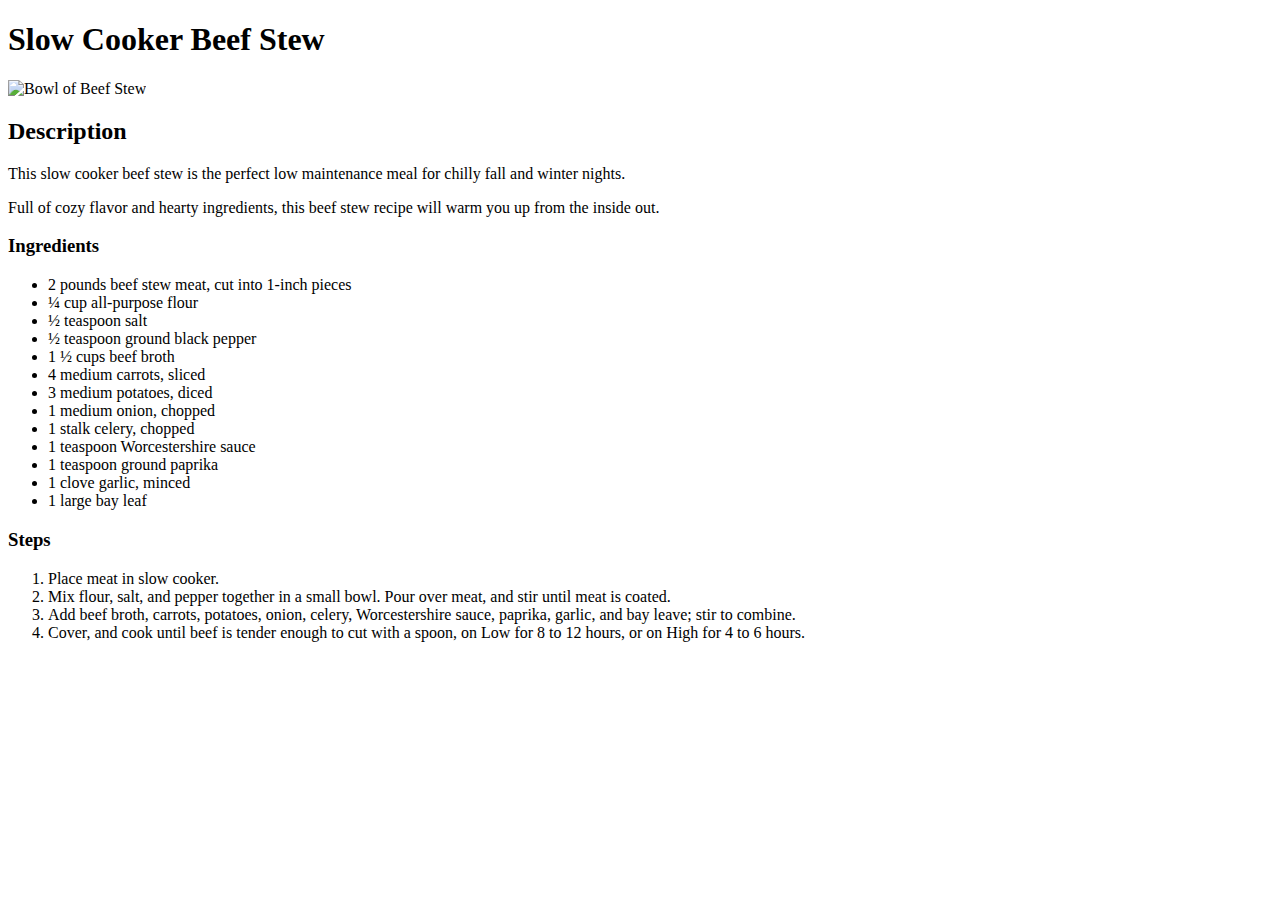
==== recipes/beef-stew.html @ d9c0025f "Add a new 'recipes' page : beef-stew Update index.html links to add beef-stew.html Add a readme" ====
<!DOCTYPE html>
<html lang="en">
<head>
    <meta charset="UTF-8">
    <meta http-equiv="X-UA-Compatible" content="IE=edge">
    <meta name="viewport" content="width=device-width, initial-scale=1.0">
    <title>Slow Cooker Beef Stew</title>
</head>
<body>
    <h1>Slow Cooker Beef Stew</h1>

    <img src="https://www.allrecipes.com/thmb/0lnbu37ur3cz6ZrIfKUGypnWK4Q=/1500x0/filters:no_upscale():max_bytes(150000):strip_icc():format(webp)/14685-slow-cooker-beef-stew-mfs-315-e5994bd0cf47400caffbaf273504b72b.jpg" alt="Bowl of Beef Stew">

    <h2>Description</h2>

    <p>This slow cooker beef stew is the perfect low maintenance meal for chilly fall and winter nights.</p>
    <p>Full of cozy flavor and hearty ingredients, this beef stew recipe will warm you up from the inside out.</p>

    <h3>Ingredients</h3>

    <ul>
        <li>2 pounds beef stew meat, cut into 1-inch pieces</li>
        <li>¼ cup all-purpose flour</li>
        <li>½ teaspoon salt</li>
        <li>½ teaspoon ground black pepper</li>
        <li>1 ½ cups beef broth</li>
        <li>4 medium carrots, sliced</li>
        <li>3 medium potatoes, diced</li>
        <li>1 medium onion, chopped</li>
        <li>1 stalk celery, chopped</li>
        <li>1 teaspoon Worcestershire sauce</li>
        <li>1 teaspoon ground paprika</li>
        <li>1 clove garlic, minced</li>
        <li>1 large bay leaf</li>
    </ul>

    <h3>Steps</h3>

    <ol>
        <li>Place meat in slow cooker.</li>
        <li>Mix flour, salt, and pepper together in a small bowl. Pour over meat, and stir until meat is coated.</li>
        <li>Add beef broth, carrots, potatoes, onion, celery, Worcestershire sauce, paprika, garlic, and bay leave; stir to combine.</li>
        <li>Cover, and cook until beef is tender enough to cut with a spoon, on Low for 8 to 12 hours, or on High for 4 to 6 hours.</li>
    </ol>
</body>
</html>
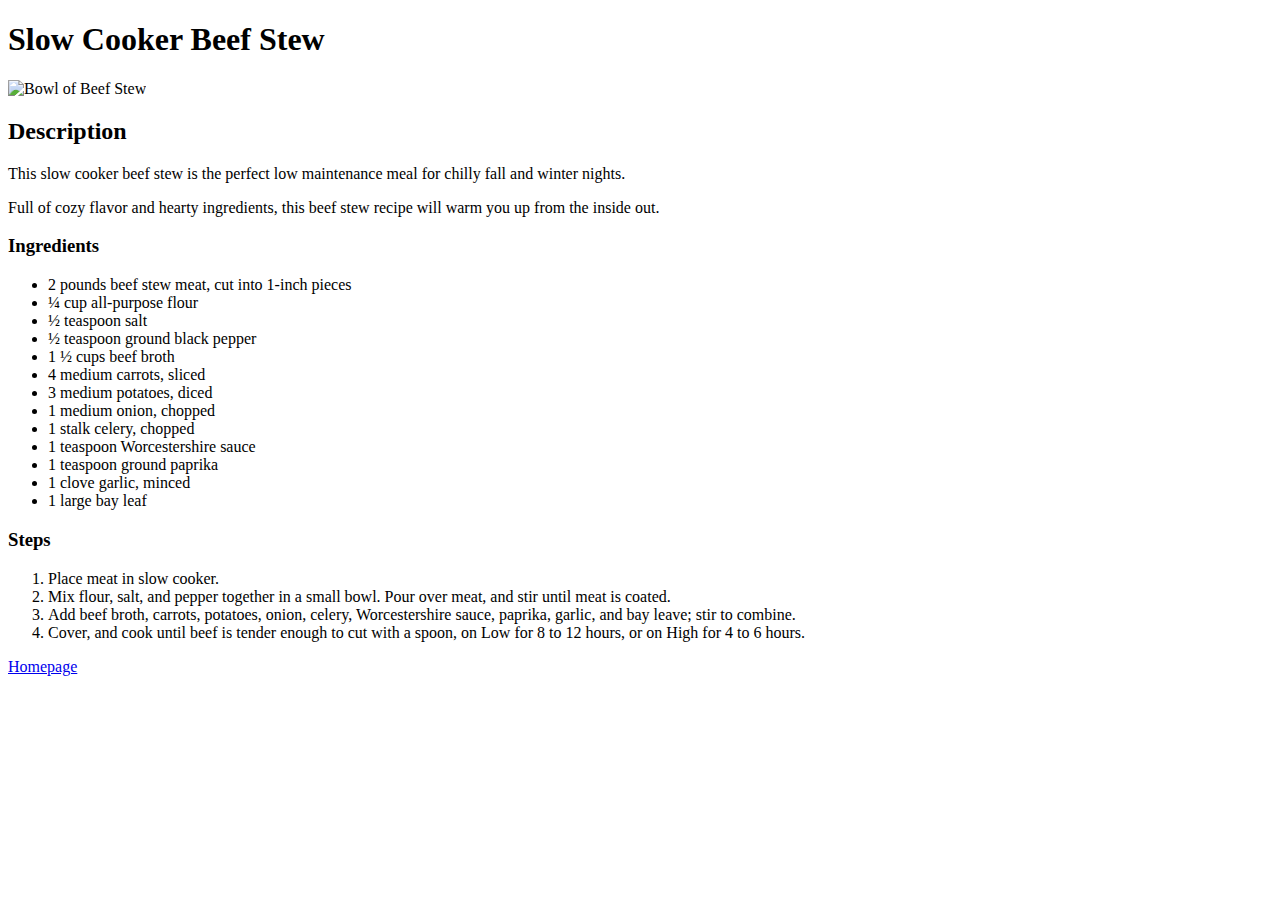
==== commit b4c4de6d: "Add minor content to index and recipes" ====
--- a/recipes/beef-stew.html
+++ b/recipes/beef-stew.html
@@ -2,9 +2,8 @@
 <html lang="en">
 <head>
     <meta charset="UTF-8">
-    <meta http-equiv="X-UA-Compatible" content="IE=edge">
     <meta name="viewport" content="width=device-width, initial-scale=1.0">
-    <title>Slow Cooker Beef Stew</title>
+    <title>Odin Recipes: Slow Cooker Beef Stew</title>
 </head>
 <body>
     <h1>Slow Cooker Beef Stew</h1>
@@ -42,5 +41,7 @@
         <li>Add beef broth, carrots, potatoes, onion, celery, Worcestershire sauce, paprika, garlic, and bay leave; stir to combine.</li>
         <li>Cover, and cook until beef is tender enough to cut with a spoon, on Low for 8 to 12 hours, or on High for 4 to 6 hours.</li>
     </ol>
+
+    <a href="/index.html">Homepage</a>
 </body>
 </html>
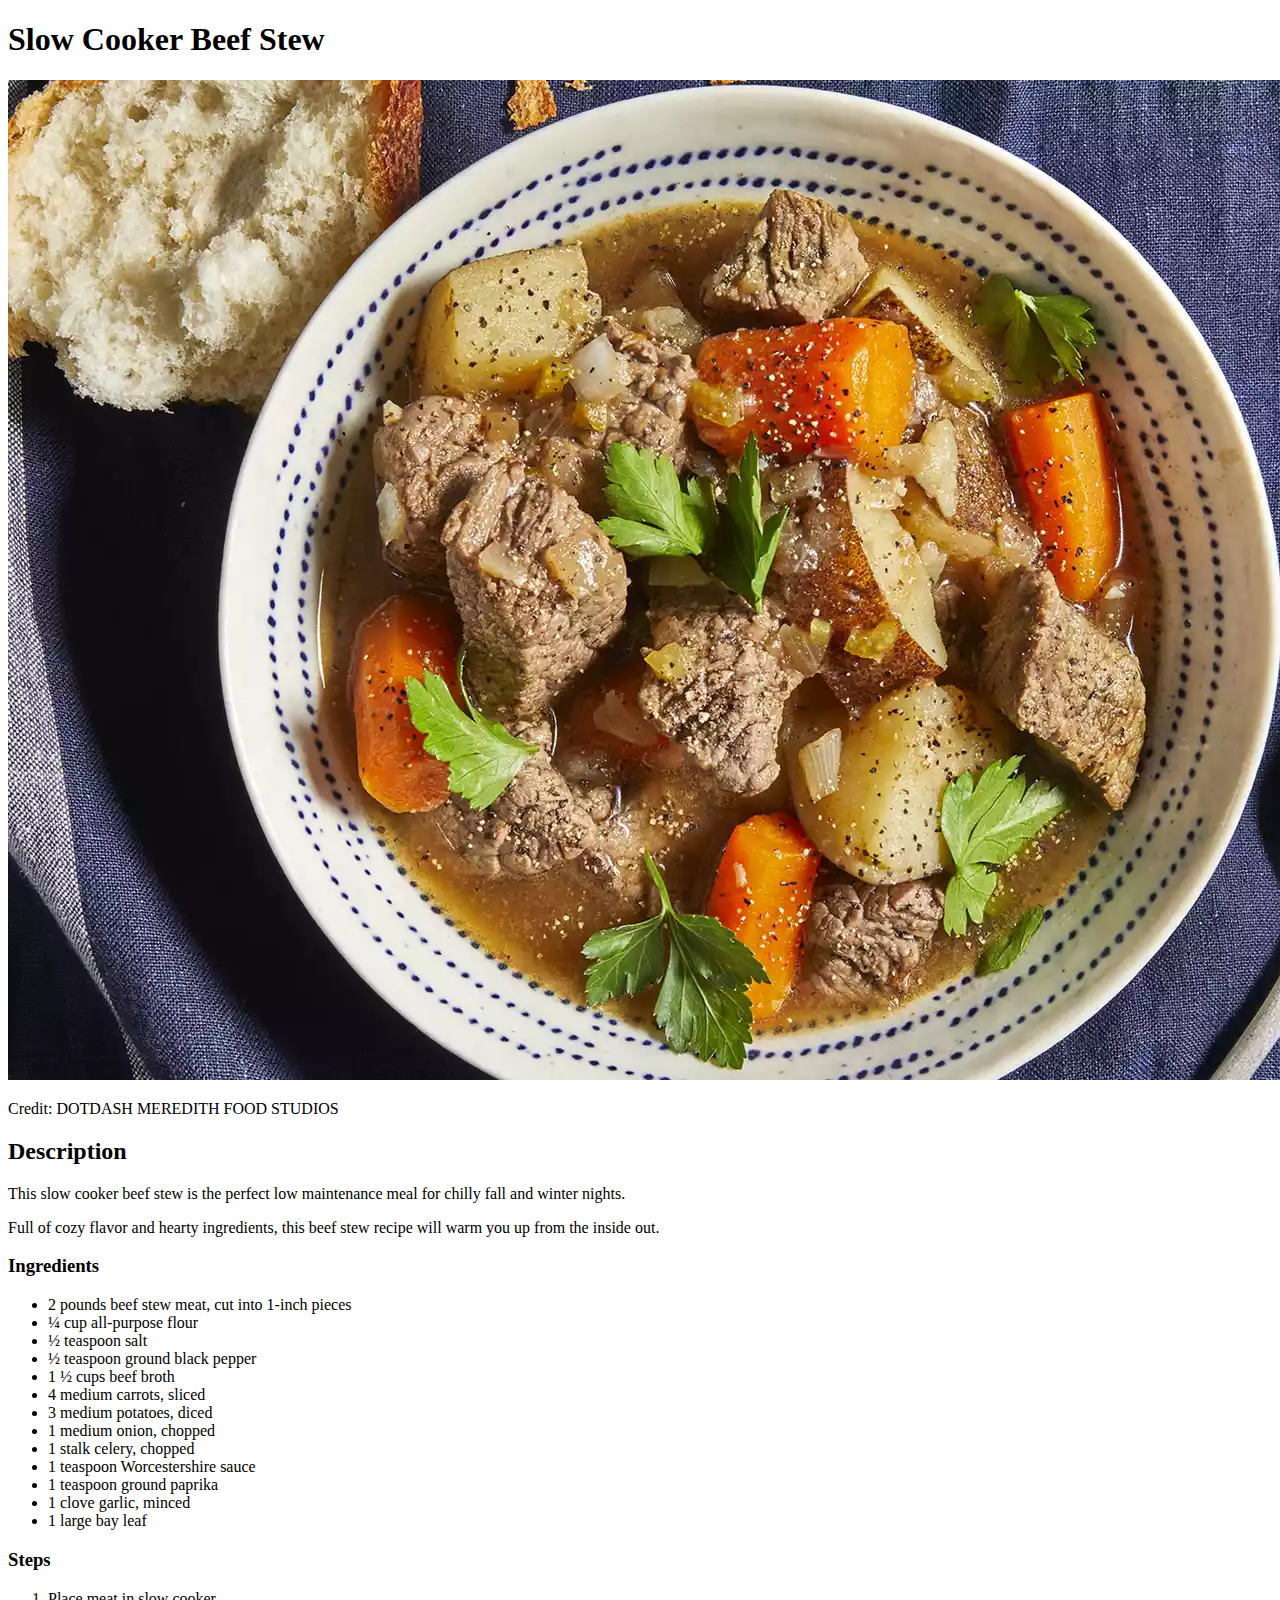
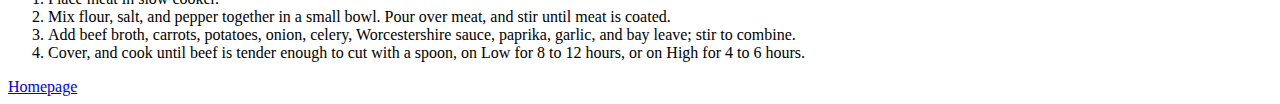
==== commit b4724b43: "Add image files and image credits" ====
--- a/recipes/beef-stew.html
+++ b/recipes/beef-stew.html
@@ -8,7 +8,8 @@
 <body>
     <h1>Slow Cooker Beef Stew</h1>
 
-    <img src="https://www.allrecipes.com/thmb/0lnbu37ur3cz6ZrIfKUGypnWK4Q=/1500x0/filters:no_upscale():max_bytes(150000):strip_icc():format(webp)/14685-slow-cooker-beef-stew-mfs-315-e5994bd0cf47400caffbaf273504b72b.jpg" alt="Bowl of Beef Stew">
+    <img src="/images/14685-slow-cooker-beef-stew-mfs-315-e5994bd0cf47400caffbaf273504b72b.webp" alt="Bowl of Beef Stew">
+    <p>Credit: DOTDASH MEREDITH FOOD STUDIOS</p>
 
     <h2>Description</h2>
 
@@ -42,6 +43,6 @@
         <li>Cover, and cook until beef is tender enough to cut with a spoon, on Low for 8 to 12 hours, or on High for 4 to 6 hours.</li>
     </ol>
 
-    <a href="/index.html">Homepage</a>
+    <a href="../index.html">Homepage</a>
 </body>
 </html>
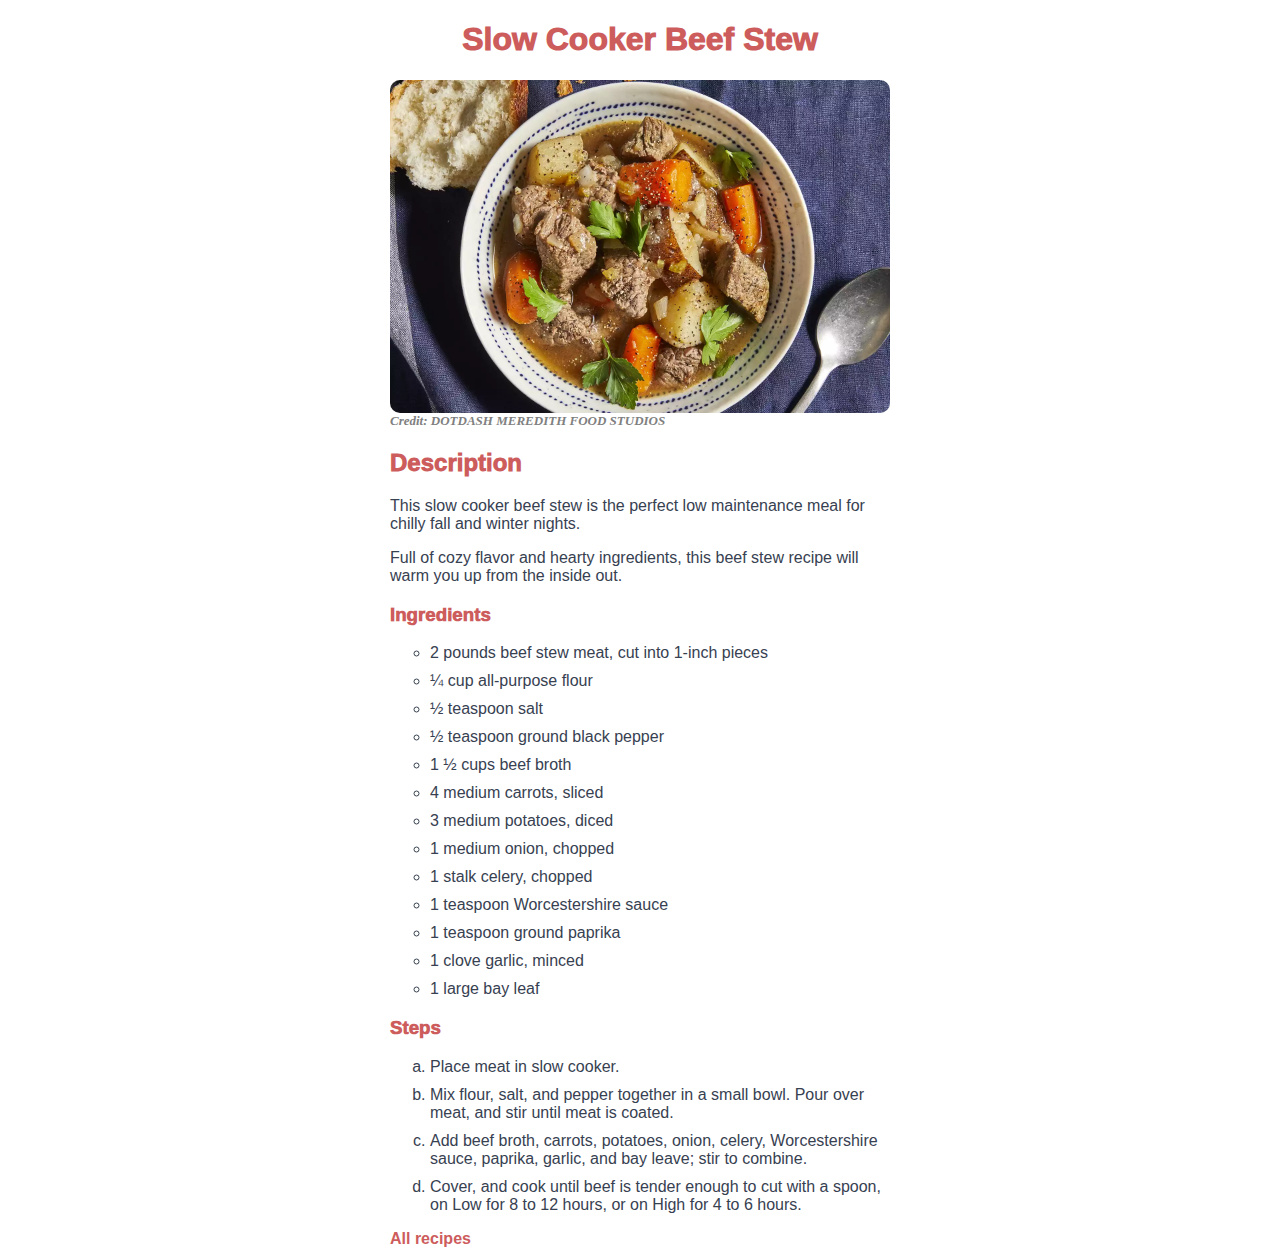
==== commit 6251a3b3: "Add css styles Adds and external css file Slightly restructure html content" ====
--- a/recipes/beef-stew.html
+++ b/recipes/beef-stew.html
@@ -3,46 +3,45 @@
 <head>
     <meta charset="UTF-8">
     <meta name="viewport" content="width=device-width, initial-scale=1.0">
+    <link rel="stylesheet" href="/styles/style.css">
     <title>Odin Recipes: Slow Cooker Beef Stew</title>
 </head>
 <body>
     <h1>Slow Cooker Beef Stew</h1>
 
-    <img src="/images/14685-slow-cooker-beef-stew-mfs-315-e5994bd0cf47400caffbaf273504b72b.webp" alt="Bowl of Beef Stew">
-    <p>Credit: DOTDASH MEREDITH FOOD STUDIOS</p>
+    <div id="main-image">
+        <img src="/images/14685-slow-cooker-beef-stew-mfs-315-e5994bd0cf47400caffbaf273504b72b.webp" alt="Bowl of Beef Stew">
+        <p class="credit">Credit: DOTDASH MEREDITH FOOD STUDIOS</p>
+    </div>
 
-    <h2>Description</h2>
-
-    <p>This slow cooker beef stew is the perfect low maintenance meal for chilly fall and winter nights.</p>
-    <p>Full of cozy flavor and hearty ingredients, this beef stew recipe will warm you up from the inside out.</p>
-
-    <h3>Ingredients</h3>
-
-    <ul>
-        <li>2 pounds beef stew meat, cut into 1-inch pieces</li>
-        <li>¼ cup all-purpose flour</li>
-        <li>½ teaspoon salt</li>
-        <li>½ teaspoon ground black pepper</li>
-        <li>1 ½ cups beef broth</li>
-        <li>4 medium carrots, sliced</li>
-        <li>3 medium potatoes, diced</li>
-        <li>1 medium onion, chopped</li>
-        <li>1 stalk celery, chopped</li>
-        <li>1 teaspoon Worcestershire sauce</li>
-        <li>1 teaspoon ground paprika</li>
-        <li>1 clove garlic, minced</li>
-        <li>1 large bay leaf</li>
-    </ul>
-
-    <h3>Steps</h3>
-
-    <ol>
-        <li>Place meat in slow cooker.</li>
-        <li>Mix flour, salt, and pepper together in a small bowl. Pour over meat, and stir until meat is coated.</li>
-        <li>Add beef broth, carrots, potatoes, onion, celery, Worcestershire sauce, paprika, garlic, and bay leave; stir to combine.</li>
-        <li>Cover, and cook until beef is tender enough to cut with a spoon, on Low for 8 to 12 hours, or on High for 4 to 6 hours.</li>
-    </ol>
-
-    <a href="../index.html">Homepage</a>
+    <div id="main-content">
+        <h2>Description</h2>
+        <p>This slow cooker beef stew is the perfect low maintenance meal for chilly fall and winter nights.</p>
+        <p>Full of cozy flavor and hearty ingredients, this beef stew recipe will warm you up from the inside out.</p>
+        <h3>Ingredients</h3>
+        <ul>
+            <li>2 pounds beef stew meat, cut into 1-inch pieces</li>
+            <li>¼ cup all-purpose flour</li>
+            <li>½ teaspoon salt</li>
+            <li>½ teaspoon ground black pepper</li>
+            <li>1 ½ cups beef broth</li>
+            <li>4 medium carrots, sliced</li>
+            <li>3 medium potatoes, diced</li>
+            <li>1 medium onion, chopped</li>
+            <li>1 stalk celery, chopped</li>
+            <li>1 teaspoon Worcestershire sauce</li>
+            <li>1 teaspoon ground paprika</li>
+            <li>1 clove garlic, minced</li>
+            <li>1 large bay leaf</li>
+        </ul>
+        <h3>Steps</h3>
+        <ol>
+            <li>Place meat in slow cooker.</li>
+            <li>Mix flour, salt, and pepper together in a small bowl. Pour over meat, and stir until meat is coated.</li>
+            <li>Add beef broth, carrots, potatoes, onion, celery, Worcestershire sauce, paprika, garlic, and bay leave; stir to combine.</li>
+            <li>Cover, and cook until beef is tender enough to cut with a spoon, on Low for 8 to 12 hours, or on High for 4 to 6 hours.</li>
+        </ol>
+        <a href="../index.html">All recipes</a>
+    </div>
 </body>
 </html>
--- a/styles/style.css
+++ b/styles/style.css
@@ -0,0 +1,63 @@
+* {
+    background-color: #ffffff;
+    font-family: Arial, Helvetica, sans-serif;
+    color: #374151;
+}
+
+h1, h2, h3 {
+    text-align: center;
+    color: indianred;
+    font-weight: 1000;
+}
+
+h2, h3 {
+    text-align: left;
+}
+
+img {
+    height: auto;
+    width: 500px;
+    border-radius: 10px;
+}
+
+a:link, a:visited {
+    color: indianred;
+    text-decoration: none;
+    font-weight: bolder;
+}
+
+a:hover {
+    text-decoration: underline;
+}
+
+ul {
+    list-style-type: circle;
+}
+
+ol {
+    list-style-type: lower-alpha;
+}
+
+li {
+    margin-bottom: 10px;
+}
+
+#main-image, #main-content {
+    width: 500px;
+    margin: 10px auto;
+}
+
+#main-image img {
+    display: block;
+    margin: 0 auto;
+}
+
+#main-image .credit {
+    font-family: Cambria, Cochin, Georgia, Times, serif;
+    font-weight: bold;
+    font-size: small;
+    font-style: italic;
+    text-align: left;
+    margin: 0;
+    color: grey;
+}
